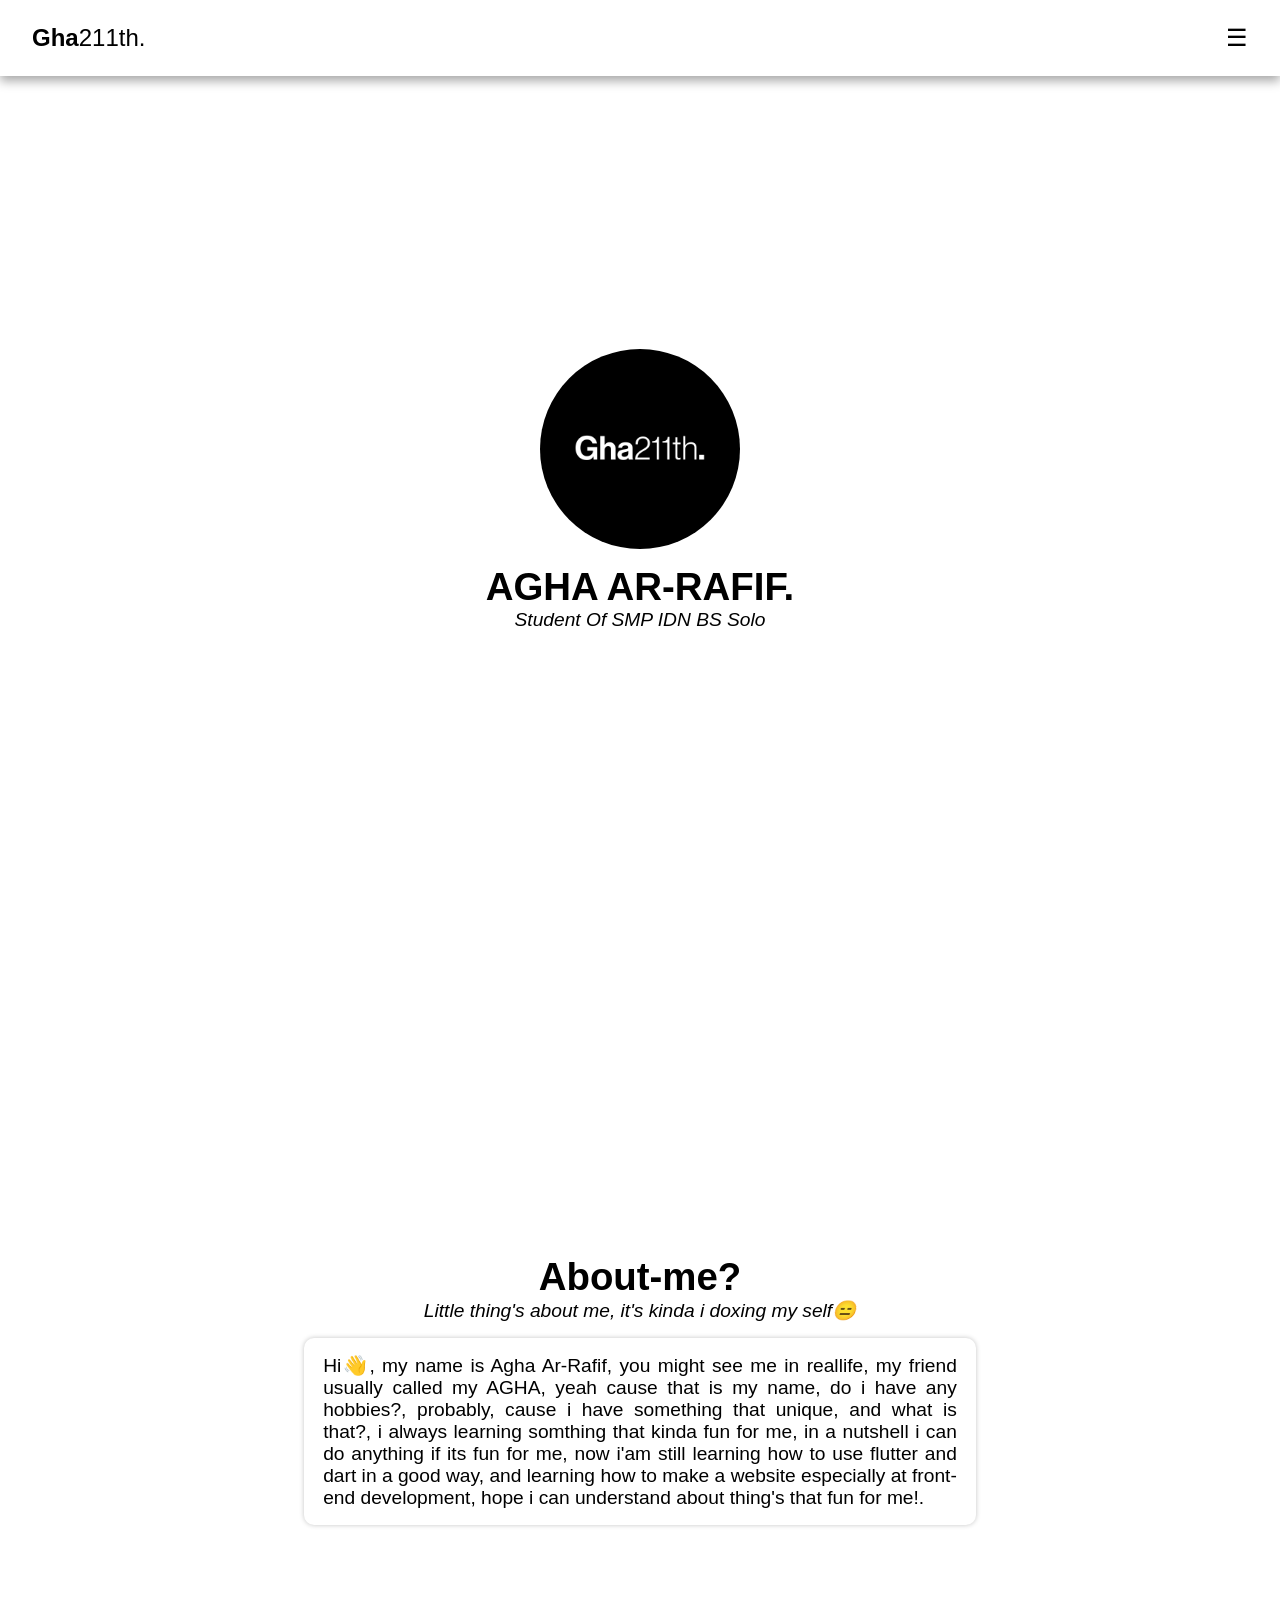
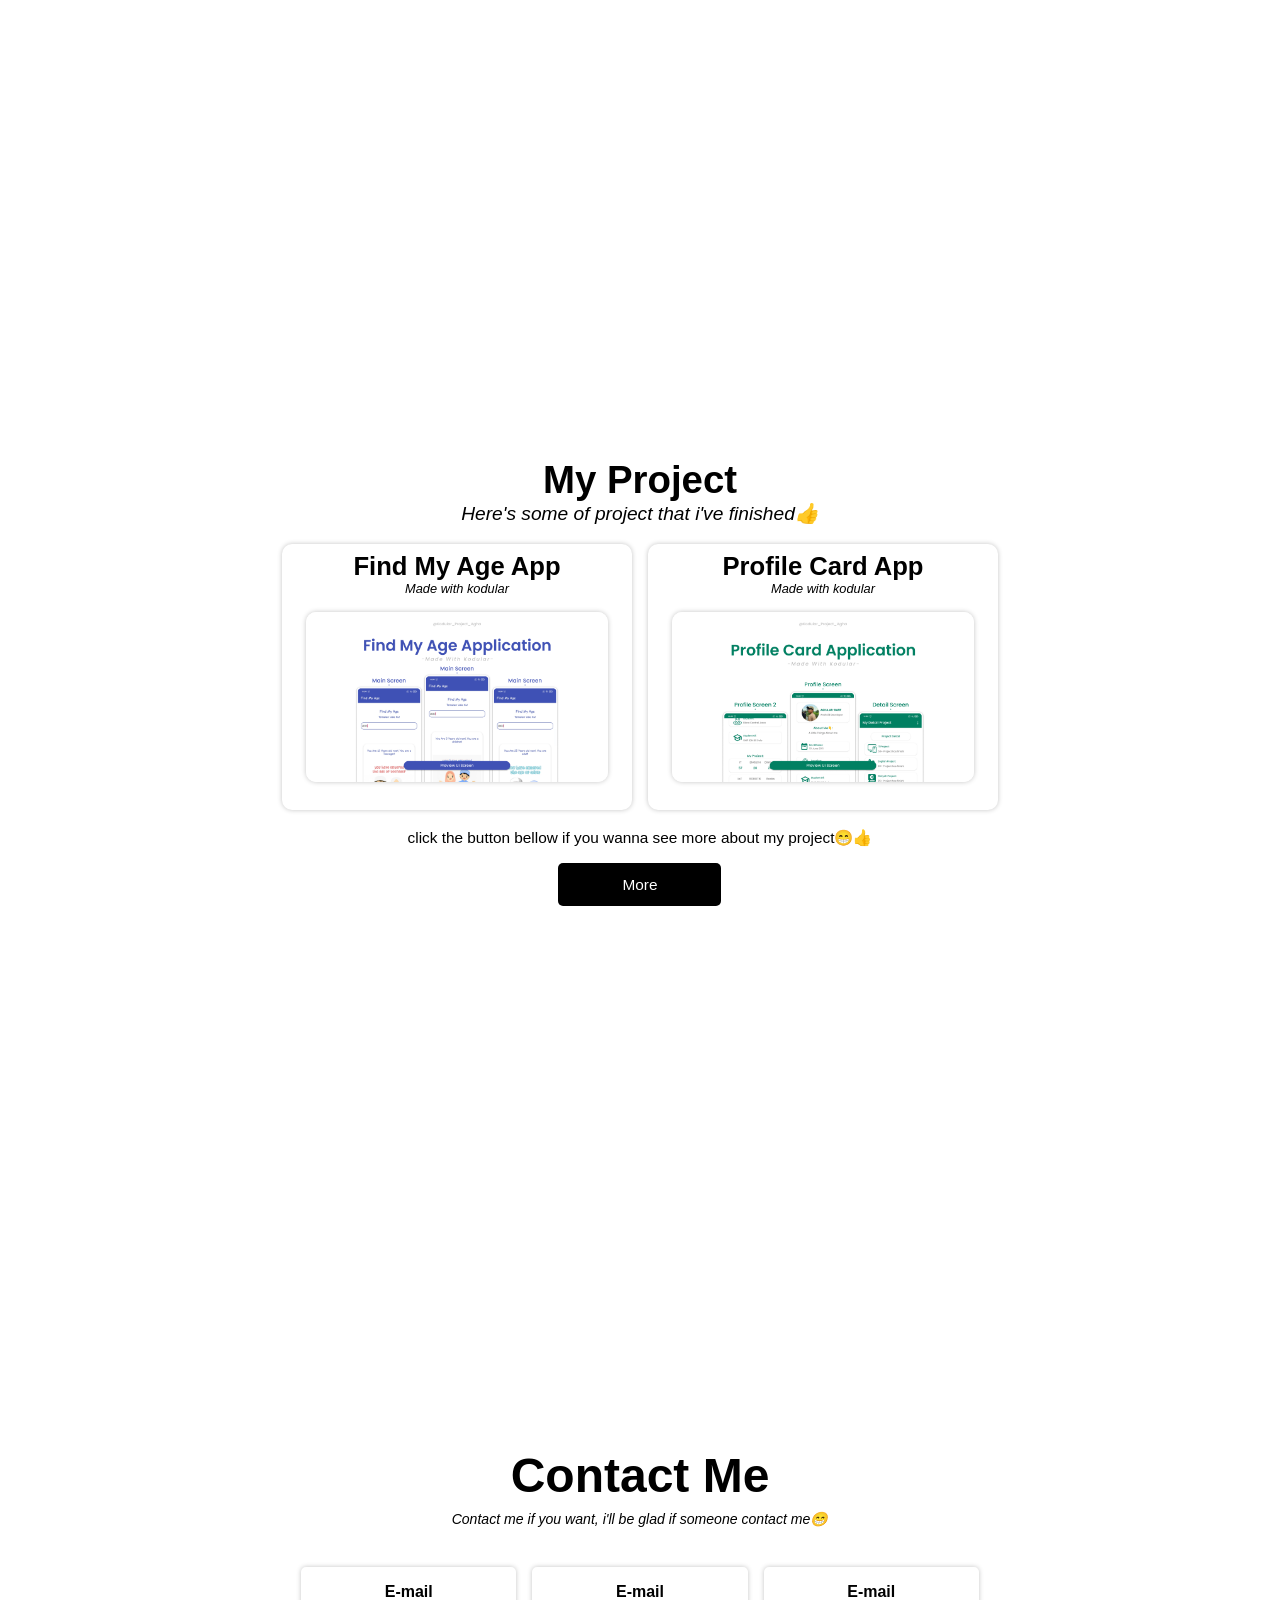
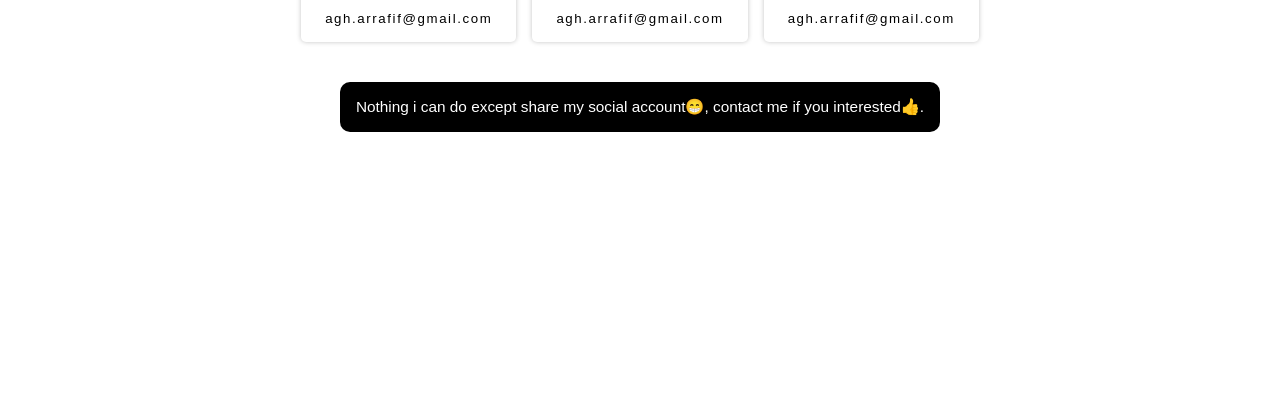
==== website_v1.0/index.html @ 92c0ae76 "just named the folder:)" ====
<!DOCTYPE html>
<html lang="en">
  <head>
    <meta charset="UTF-8" />
    <meta name="viewport" content="width=device-width, initial-scale=1.0" />
    <title>Portofolio web 1.0</title>
    <link rel="stylesheet" href="style.css" />
    <link
      rel="stylesheet"
      href="https://fonts.googleapis.com/icon?family=Material+Icons"
    />
  </head>
  <body>
    <header>
      <nav class="main-navbar">
        <div class="logo-nav"><span class="my-name">Gha</span>211th.</div>
        <input type="checkbox" id="menu-toggle" />
        <label for="menu-toggle" class="menu-icon">&#9776;</label>
        <ul class="menu-nav">
          <li><a href="#my-profile">Profile</a></li>
          <li><a href="#About-me">About Me?</a></li>
          <li><a href="#my-project">Project</a></li>
          <li><a href="#contact-me">Contact</a></li>
        </ul>
      </nav>
    </header>
    <section id="my-profile">
      <div class="my-content-profile">
        <div class="profile-text">
          <h1>AGHA AR-RAFIF.</h1>
          <h3>Student Of SMP IDN BS Solo</h3>
        </div>
        <img
          src="images/logo github dll.png"
          alt="logo-agha"
          class="logo-img-content"
        />
      </div>
    </section>
    <section id="About-me">
      <div class="about-me-content">
        <div class="about-me-text-title">
          <h1>About-me?</h1>
          <h3>Little thing's about me, it's kinda i doxing my self😑</h3>
          <p>
            Hi👋, my name is Agha Ar-Rafif, you might see me in reallife, my
            friend usually called my AGHA, yeah cause that is my name, do i have
            any hobbies?, probably, cause i have something that unique, and what
            is that?, i always learning somthing that kinda fun for me, in a
            nutshell i can do anything if its fun for me, now i'am still
            learning how to use flutter and dart in a good way, and learning how
            to make a website especially at front-end development, hope i can
            understand about thing's that fun for me!.
          </p>
        </div>
      </div>
    </section>
    <section id="my-project">
      <div class="list-project">
        <div class="project-list-title">
          <h1>My Project</h1>
          <h3>Here's some of project that i've finished👍</h3>
        </div>
        <div class="all-list1">
          <div class="list-of-list">
            <h3>Find My Age App</h3>
            <h4>Made with kodular</h4>
            <div>
              <img
                src="images/Find My Age.png"
                alt="first-photo"
                class="image-list"
              />
            </div>
          </div>
          <div class="list-of-list">
            <h3>Profile Card App</h3>
            <h4>Made with kodular</h4>
            <div>
              <img
                src="images/Profile card.png"
                alt="first-photo"
                class="image-list"
              />
            </div>
          </div>
          <div class="list-of-list">
            <h3>Radio Dakwah App</h3>
            <h4>Made with kodular</h4>
            <div>
              <img
                src="images/radio app.png"
                alt="first-photo"
                class="image-list"
              />
            </div>
          </div>
        </div>
        <div class="description">
          <p>
            click the button bellow if you wanna see more about my project😁👍
          </p>
          <p class="more-button"><a href="more_project.html">More</a></p>
        </div>
      </div>
    </section>
    <section id="contact-me">
      <div class="contact-content">
        <div class="contact-content-text">
          <h1>Contact Me</h1>
          <h4>Contact me if you want, i'll be glad if someone contact me😁</h4>
        </div>
        <div class="contact-list-cont">
          <div class="list-cont">
            <div class="logo-and-text">
              <h4>E-mail</h4>
            </div>
            <h5>agh.arrafif@gmail.com</h5>
          </div>
          <div class="list-cont">
            <div class="logo-and-text">
              <h4>E-mail</h4>
            </div>
            <h5>agh.arrafif@gmail.com</h5>
          </div>
          <div class="list-cont">
            <div class="logo-and-text">
              <h4>E-mail</h4>
            </div>
            <h5>agh.arrafif@gmail.com</h5>
          </div>
        </div>
        <div class="little-text">
          <p>
            Nothing i can do except share my social account😁, contact me if you
            interested👍.
          </p>
        </div>
      </div>
    </section>
  </body>
</html>
---- website_v1.0/style.css ----
* {
  padding: 0;
  margin: 0;
  box-sizing: border-box;
}

html {
  scroll-behavior: smooth;
}

body {
  font-family: Helvetica;
}

section {
  padding-top: 5rem;
  height: 100vh;
  font-family: Helvetica;
}

.main-navbar {
  display: flex;
  justify-content: space-between;
  align-items: center;
  padding: 1.5rem 2rem;
  position: fixed;
  width: 100%;
  background-color: #fff;
  box-shadow: 0px 5px 10px #00000058;
  z-index: 9999;
}

.logo-nav {
  font-weight: 500;
  font-size: clamp(1.2rem, 2vw, 1.5rem);
}

div .my-name {
  font-weight: 800;
}

.menu-nav {
  display: flex;
  gap: 2rem;
  list-style-type: none;
}

.menu-nav a {
  color: #000;
  font-size: clamp(0.9rem, 1vw, 1rem);
  text-decoration: none;
  position: relative;
  font-weight: 500;
  transition: 0.3s ease-in-out;
  cursor: pointer;
}

.menu-nav a::after {
  content: "";
  position: absolute;
  background-color: #000;
  height: 2px;
  width: 0%;
  bottom: -4px;
  left: 0;
  transition: 0.3s ease-in-out;
}

.menu-nav a:hover::after {
  width: 100%;
}

.menu-nav a:hover {
  color: #000000a2;
}

.menu-icon {
  display: none;
  font-size: 1.5rem;
  cursor: pointer;
}

#menu-toggle {
  display: none;
}

/* my-profile-section */

#my-profile {
  scroll-margin-top: 100vh;
  display: flex;
  justify-content: center;
  align-items: center;
}

.my-content-profile {
  display: flex;
  flex-wrap: nowrap;
  align-items: center;
  justify-content: center;
  gap: 3.5rem;
  max-width: 100%;
  width: 100%;
  padding: 10rem;
}

.profile-text {
  text-align: left;
  flex: 1 1 360px;
  padding-left: 3rem;
}

.profile-text h1 {
  font-size: clamp(1.5rem, 3vw, 5rem);
  font-weight: 600;
}

.profile-text h3 {
  font-size: clamp(1rem, 2vw, 1.2rem);
  font-weight: 500;
  font-style: italic;
  color: #000;
}

.logo-img-content {
  width: min(40%, 360px);
  height: auto;
  border-radius: 100%;
}

/* about-me-section */
#About-me {
  display: flex;
  justify-content: center;
  align-items: center;
}

.about-me-content {
  display: flex;
  flex-direction: column;
}

.about-me-text-title {
  display: flex;
  flex-direction: column;
  padding: 5rem;
}

.about-me-text-title h1 {
  text-align: center;
  font-size: clamp(2rem, 3vw, 2.6rem);
}

.about-me-text-title h3 {
  text-align: center;
  font-size: clamp(0.9rem, 1.5vw, 1.3rem);
  font-weight: 500;
  font-style: italic;
}

.about-me-text-title p {
  margin-top: 1rem;
  margin-left: 5rem;
  margin-right: 5rem;
  padding: 1rem 1.2rem;
  text-align: justify;
  background-color: white;
  border-radius: 10px;
  box-shadow: 0px 0px 5px #0000003c;
  font-size: clamp(1rem, 1.5vw, 1.2rem);
}

/* section my-project */
#my-project {
  align-items: center;
  justify-content: center;
  display: flex;
}

.list-project {
  display: flex;
  flex-direction: column;
  padding: 5rem;
  gap: 2rem;
  align-items: center;
  justify-content: center;
}

.project-list-title {
  text-align: center;
}

.project-list-title h1 {
  font-size: clamp(2rem, 3vw, 2.6rem);
  font-weight: 600;
}

.project-list-title h3 {
  font-size: clamp(0.9rem, 1.5vw, 1.3rem);
  font-style: italic;
  font-weight: 500;
}

.all-list1 {
  justify-content: center;
  display: flex;
  gap: 2rem;
  flex-wrap: wrap;
}

.list-of-list {
  flex: 1 1 300px;
  max-width: 350px;
  text-align: center;
  display: flex;
  flex-direction: column;
  background-color: #fff;
  border-radius: 10px;
  box-shadow: 0px 0px 5px #0000003c;
  padding: 1rem 2rem;
  transition: transform 0.3s ease-in-out;
  transform-origin: center;
}

.list-of-list:hover {
  transform: scale(0.9);
}

.list-of-list h3 {
  font-size: clamp(1rem, 2vw, 1.7rem);
  font-weight: 600;
}

.list-of-list h4 {
  font-size: clamp(0.6rem, 1vw, 0.8rem);
  font-weight: 500;
  font-style: italic;
}

.image-list {
  margin: 1rem auto;
  width: 100%;
  height: auto;
  box-shadow: 0px 0px 5px #0000003c;
  border-radius: 10px;
}

.description p {
  display: flex;
  flex-direction: column;
  text-align: center;
  font-size: clamp(0.7rem, 1.2vw, 1.2rem);
}

.more-button a {
  text-decoration: none;
  display: block;
  margin: 1rem auto;
  padding: 0.8rem 4rem;
  background-color: #000;
  color: #fff;
  width: fit-content;
  border-radius: 5px;
  transition: transform 0.3s ease-in-out;
  transform-origin: center;
}

.more-button a:hover {
  transform: scale(0.9);
}

/* SECTION CONTACT ME */
#contact-me {
  justify-content: center;
  align-items: center;
  display: flex;
}

.contact-content {
  display: flex;
  gap: 1.5rem;
  flex-direction: column;
  align-items: center;
  justify-content: center;
}

.contact-content-text {
  display: flex;
  flex-direction: column;
  text-align: center;
  gap: 0.5rem;
}

.contact-content-text h1 {
  font-size: clamp(3rem, 1.5vw, 2.5rem);
  font-weight: 600;
}

.contact-content-text h4 {
  font-size: clamp(0.7rem, 1.1vw, 0.9rem);
  font-style: italic;
  font-weight: 500;
}

.contact-list-cont {
  padding: 1rem 1.5rem;
  display: flex;
  flex-wrap: wrap;
  justify-content: center;
  align-items: center;
  gap: 1rem;
}

.list-cont {
  background-color: #fff;
  box-shadow: 0px 0px 5px #0000003c;
  border-radius: 5px;
  padding: 1rem 1.5rem;
  display: flex;
  flex-direction: column;
  align-items: center;
  gap: 0.6rem;
}

.logo-and-text {
  display: flex;
  align-items: center;
  justify-content: center;
  gap: 0.2rem;
}

.logo-and-text h4 {
  font-weight: 600;
}

.list-cont h5 {
  font-weight: 500;
  letter-spacing: 0.1rem;
}

.little-text {
  padding-left: 5rem;
  padding-right: 5rem;
}

.little-text p {
  font-size: clamp(0.7rem, 1.2vw, 1rem);
  border-radius: 10px;
  text-align: center;
  padding: 1rem 1rem;
  background-color: #000;
  color: #fff;
  width: fit-content;
}
/* =================================== */
/* =========untuk responsive========== */
/* =================================== */

@media (max-width: 1900px) {
  .about-me-text-title {
    margin-left: 15rem;
    margin-right: 15rem;
  }
}

@media (max-width: 1300px) {
  .menu-nav {
    opacity: 0;
    position: absolute;
    top: 90%;
    right: 5%;
    background: #fff;
    transform: translateY(-20px);
    display: flex;
    flex-direction: column;
    align-items: start;
    box-shadow: 0px 0px 10px #000000a2;
    border-radius: 10px;
    padding: 1rem 2rem;
    gap: 1.4rem;
    pointer-events: none;
    transition: opacity 0.3s ease, transform 0.3s ease;
  }

  .menu-icon {
    display: block;
  }

  #menu-toggle:checked + .menu-icon + .menu-nav {
    opacity: 1;
    transform: translateY(0);
    pointer-events: auto;
  }
  .my-content-profile {
    flex-direction: column-reverse;
    text-align: center;
    gap: 1rem;
    align-items: center;
    padding: 5rem;
  }

  .profile-text {
    text-align: center;
    flex: none;
    padding-left: 0rem;
  }
  .logo-img-content {
    width: 200px;
  }

  .about-me-text-title {
    padding: 2rem;
  }

  .about-me-text-title p {
    margin-left: 2rem;
    margin-right: 2rem;
  }

  #my-project {
    scroll-margin-top: 2rem;
  }

  .all-list1 {
    gap: 1rem;
  }

  .list-project {
    gap: 1.2rem;
  }

  .list-of-list {
    padding: 0.5rem 1.5rem;
  }

  .all-list1 .list-of-list:last-child {
    display: none;
  }
}

@media (max-width: 867px) {
  #my-project {
    scroll-margin-top: 2rem;
  }

  .my-content-profile {
    padding: 5rem;
  }

  .about-me-text-title {
    margin-left: 2rem;
    margin-right: 2rem;
  }
}

@media (max-width: 480px) {
  #my-project {
    scroll-margin-top: 0rem;
  }
}
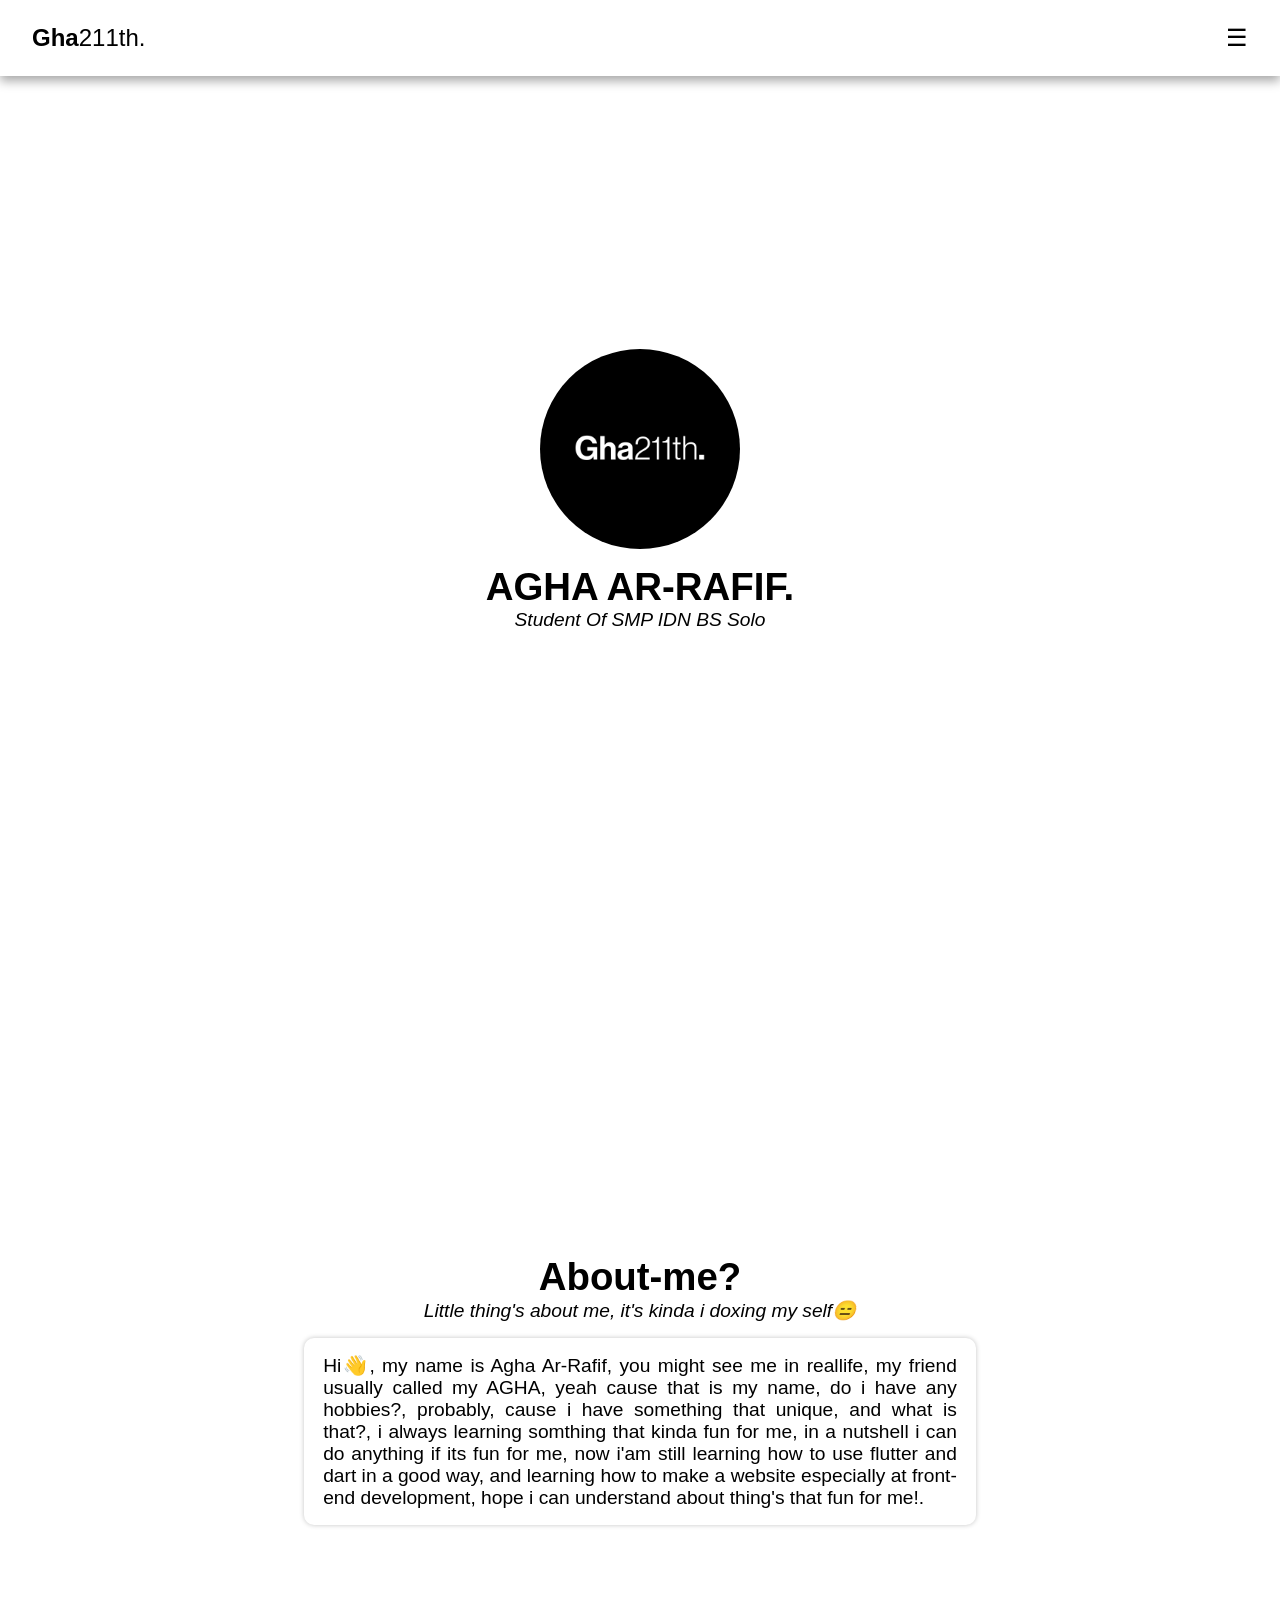
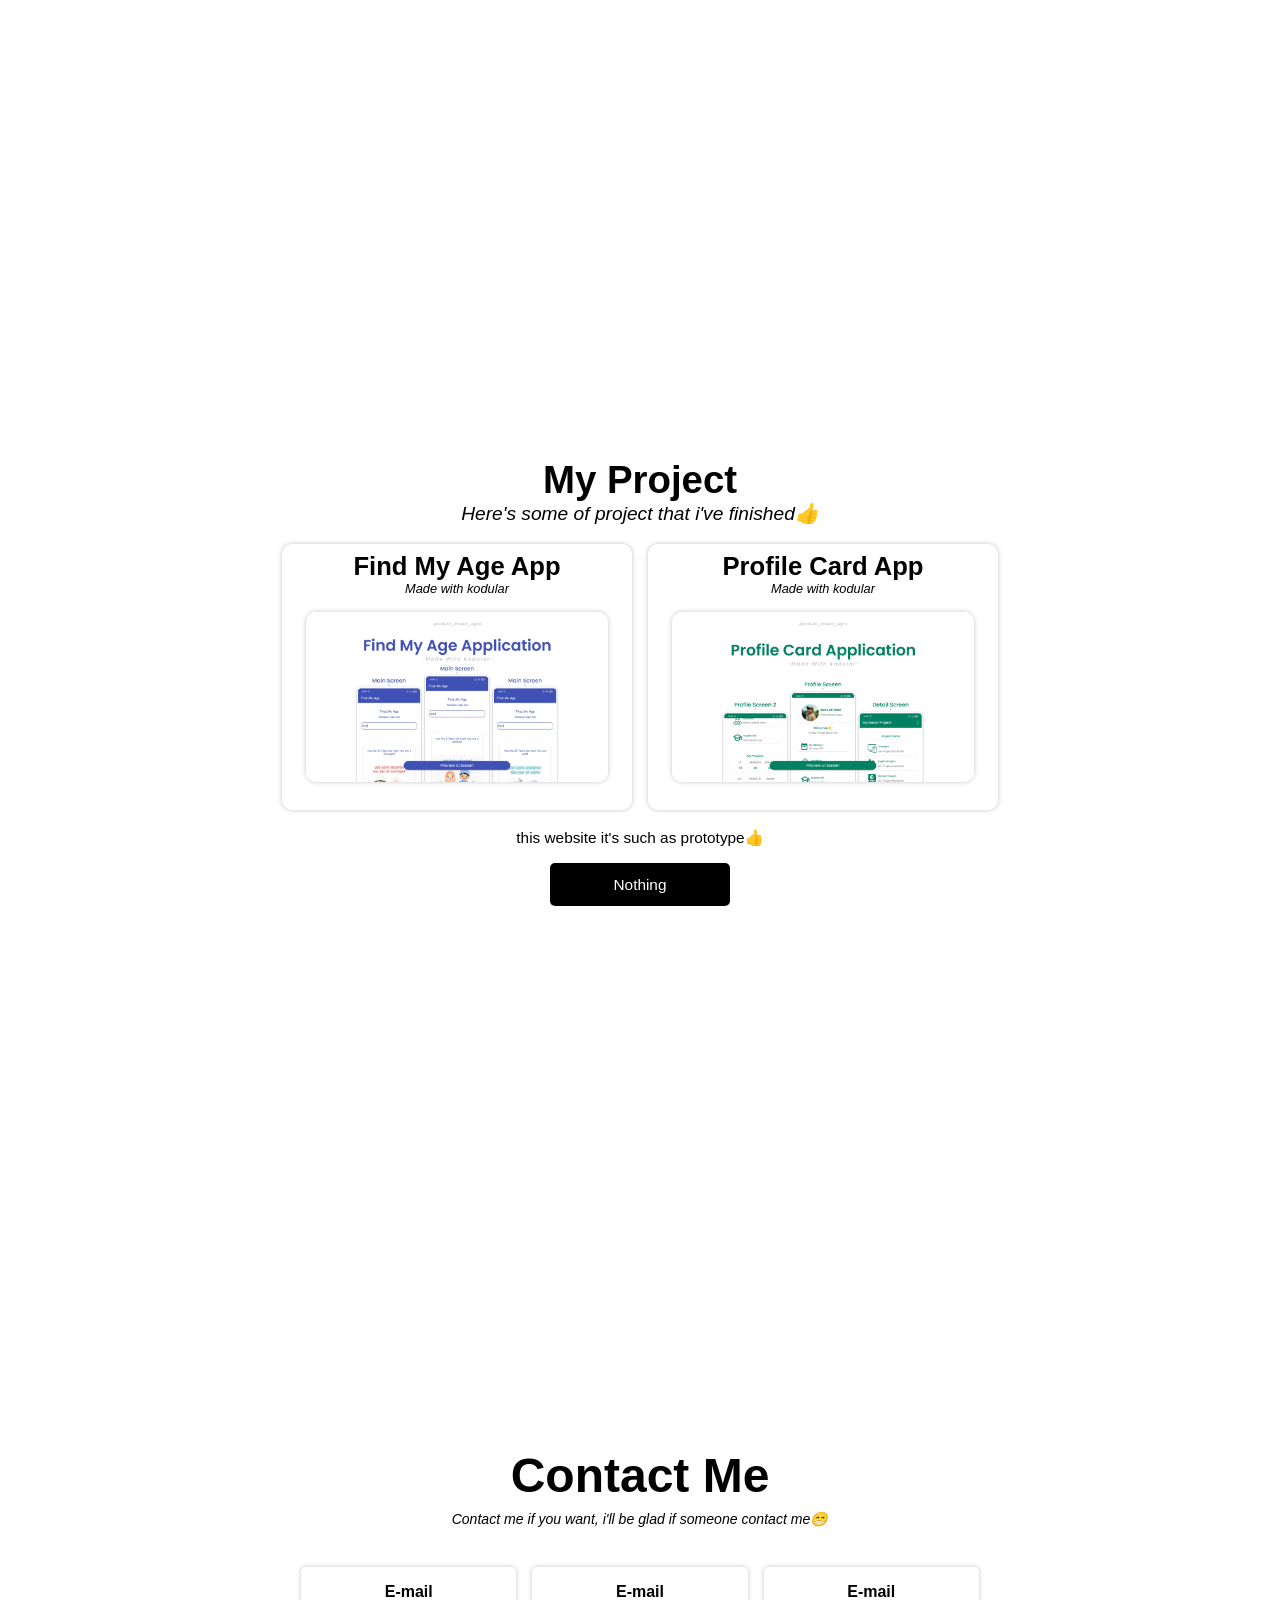
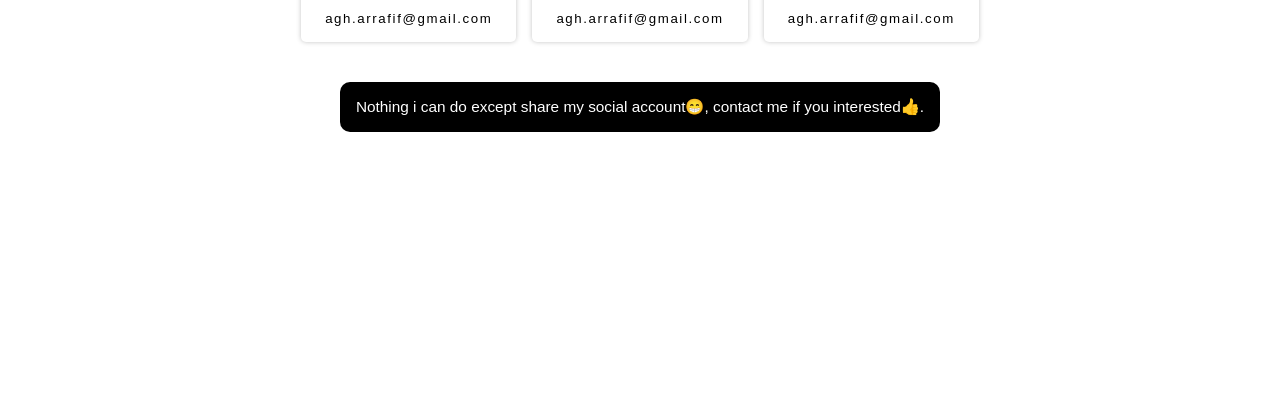
==== commit d964a53d: "let's start!" ====
--- a/website_v1.0/index.html
+++ b/website_v1.0/index.html
@@ -97,10 +97,8 @@
           </div>
         </div>
         <div class="description">
-          <p>
-            click the button bellow if you wanna see more about my project😁👍
-          </p>
-          <p class="more-button"><a href="more_project.html">More</a></p>
+          <p>this website it's such as prototype👍</p>
+          <p class="more-button"><a href="more_project.html">Nothing</a></p>
         </div>
       </div>
     </section>
--- a/website_v1.0/style.css
+++ b/website_v1.0/style.css
@@ -320,6 +320,12 @@
   flex-direction: column;
   align-items: center;
   gap: 0.6rem;
+  transition: transform 0.3s ease-in-out;
+  transform-origin: center;
+}
+
+.list-cont:hover {
+  transform: scale(0.9);
 }
 
 .logo-and-text {
